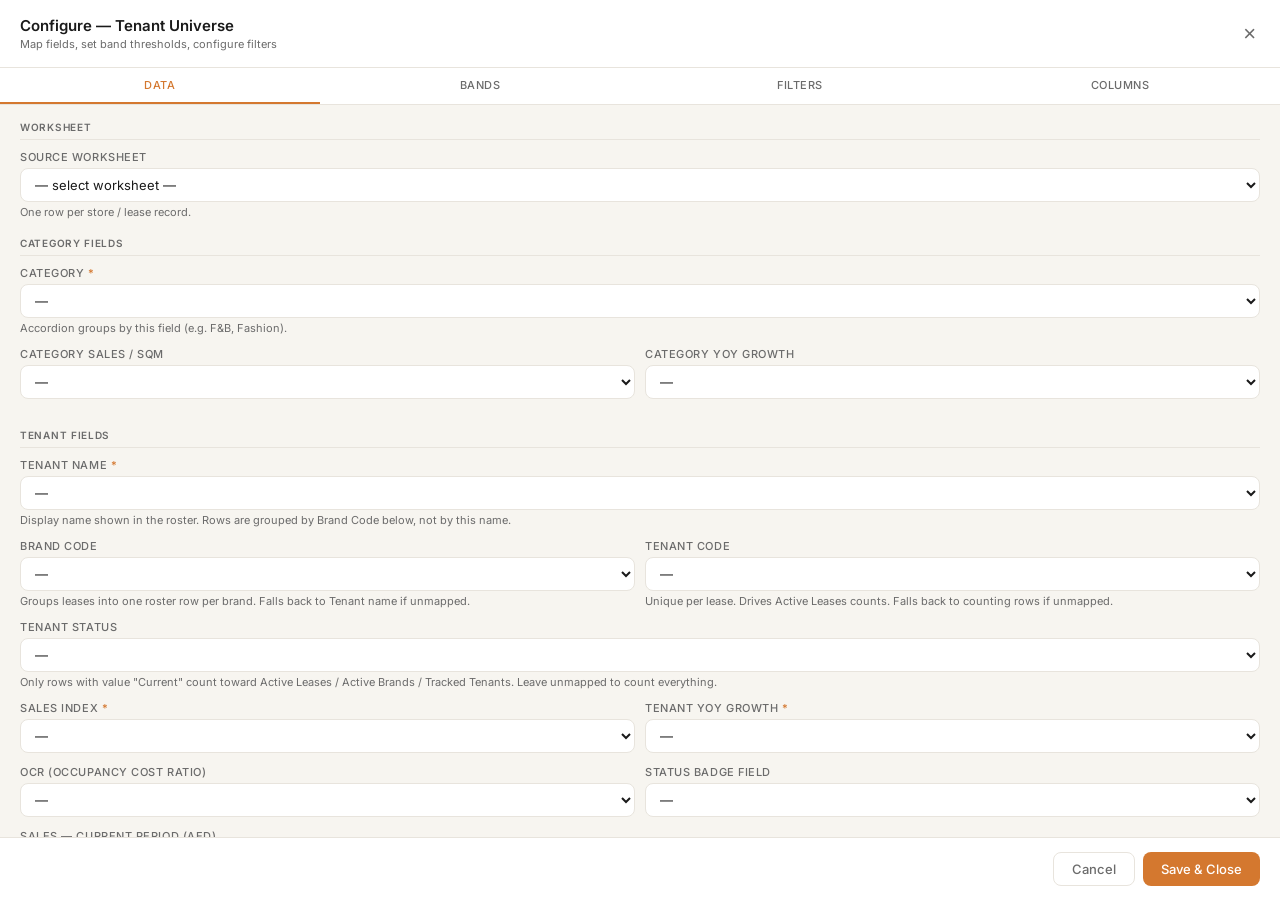
==== dialog.html @ 77770de3 "Initial commit: ARM Value Chain tenant universe Tableau extension" ====
<!DOCTYPE html>
<html lang="en">
<head>
  <meta charset="UTF-8" />
  <meta name="viewport" content="width=device-width, initial-scale=1.0" />
  <title>Configure — Tenant Universe</title>
  <link rel="preconnect" href="https://fonts.googleapis.com" />
  <link href="https://fonts.googleapis.com/css2?family=Inter:wght@400;500;600&display=swap" rel="stylesheet" />
  <script src="js/tableau.extensions.1.latest.min.js"></script>
  <link rel="stylesheet" href="dialog.css" />
</head>
<body>
<div id="config-panel">

  <div id="config-header">
    <div>
      <h2>Configure — Tenant Universe</h2>
      <p class="header-sub">Map fields, set band thresholds, configure filters</p>
    </div>
    <button id="config-close" onclick="cancelConfig()">&#215;</button>
  </div>

  <div id="config-tabs">
    <button class="ctab active" data-tab="data">Data</button>
    <button class="ctab" data-tab="bands">Bands</button>
    <button class="ctab" data-tab="filters">Filters</button>
    <button class="ctab" data-tab="columns">Columns</button>
  </div>

  <div id="config-body">

    <!-- ── Tab: Data ── -->
    <div class="tab-pane active" id="tab-data">

      <div class="section-title">Worksheet</div>
      <div class="field-group">
        <label for="ws-source">Source worksheet</label>
        <select id="ws-source">
          <option value="">— select worksheet —</option>
        </select>
        <p class="field-hint">One row per store / lease record.</p>
      </div>

      <div class="section-title">Category fields</div>
      <div class="field-group">
        <label for="fld-category">Category <span style="color:var(--accent)">*</span></label>
        <select id="fld-category"><option value="">—</option></select>
        <p class="field-hint">Accordion groups by this field (e.g. F&amp;B, Fashion).</p>
      </div>
      <div class="field-row">
        <div class="field-group">
          <label for="fld-cat-sqft">Category Sales / Sqm</label>
          <select id="fld-cat-sqft"><option value="">—</option></select>
        </div>
        <div class="field-group">
          <label for="fld-cat-yoy">Category YoY growth</label>
          <select id="fld-cat-yoy"><option value="">—</option></select>
        </div>
      </div>

      <div class="section-title">Tenant fields</div>
      <div class="field-group">
        <label for="fld-tenant">Tenant name <span style="color:var(--accent)">*</span></label>
        <select id="fld-tenant"><option value="">—</option></select>
        <p class="field-hint">Display name shown in the roster. Rows are grouped by Brand Code below, not by this name.</p>
      </div>
      <div class="field-row">
        <div class="field-group">
          <label for="fld-brand-code">Brand Code</label>
          <select id="fld-brand-code"><option value="">—</option></select>
          <p class="field-hint">Groups leases into one roster row per brand. Falls back to Tenant name if unmapped.</p>
        </div>
        <div class="field-group">
          <label for="fld-tenant-code">Tenant Code</label>
          <select id="fld-tenant-code"><option value="">—</option></select>
          <p class="field-hint">Unique per lease. Drives Active Leases counts. Falls back to counting rows if unmapped.</p>
        </div>
      </div>
      <div class="field-group">
        <label for="fld-tenant-status">Tenant Status</label>
        <select id="fld-tenant-status"><option value="">—</option></select>
        <p class="field-hint">Only rows with value "Current" count toward Active Leases / Active Brands / Tracked Tenants. Leave unmapped to count everything.</p>
      </div>
      <div class="field-row">
        <div class="field-group">
          <label for="fld-sales-index">Sales index <span style="color:var(--accent)">*</span></label>
          <select id="fld-sales-index"><option value="">—</option></select>
        </div>
        <div class="field-group">
          <label for="fld-tenant-yoy">Tenant YoY growth <span style="color:var(--accent)">*</span></label>
          <select id="fld-tenant-yoy"><option value="">—</option></select>
        </div>
      </div>
      <div class="field-row">
        <div class="field-group">
          <label for="fld-ocr">OCR (occupancy cost ratio)</label>
          <select id="fld-ocr"><option value="">—</option></select>
        </div>
        <div class="field-group">
          <label for="fld-status">Status badge field</label>
          <select id="fld-status"><option value="">—</option></select>
        </div>
      </div>
      <div class="field-group">
        <label for="fld-sales-current">Sales — current period (AED)</label>
        <select id="fld-sales-current"><option value="">—</option></select>
        <p class="field-hint">Actual sales value for the tenant, shown in AED millions.</p>
      </div>
      <div class="field-group">
        <label for="fld-sales-per-sqm">Sales / Sqm (AED)</label>
        <select id="fld-sales-per-sqm"><option value="">—</option></select>
        <p class="field-hint">Used for the "By Sales/Sqm" sort button.</p>
      </div>

      <div class="section-title">Portfolio KPI fields</div>
      <p class="field-hint" style="margin-top:-6px;margin-bottom:10px;">Feed the portfolio-wide KPI cards. These are per-unit values, summed across every row (not deduped per tenant).</p>
      <div class="field-row">
        <div class="field-group">
          <label for="fld-sales-prior">Sales — prior period (AED)</label>
          <select id="fld-sales-prior"><option value="">—</option></select>
        </div>
        <div class="field-group">
          <label for="fld-mat-rent">MAT Rent (AED)</label>
          <select id="fld-mat-rent"><option value="">—</option></select>
        </div>
      </div>

      <div class="section-title">Store fields</div>
      <div class="field-row">
        <div class="field-group">
          <label for="fld-location">Location <span style="color:var(--accent)">*</span></label>
          <select id="fld-location"><option value="">—</option></select>
        </div>
        <div class="field-group">
          <label for="fld-level">Level / unit</label>
          <select id="fld-level"><option value="">—</option></select>
        </div>
      </div>
      <div class="field-row">
        <div class="field-group">
          <label for="fld-lease-end">Lease end date</label>
          <select id="fld-lease-end"><option value="">—</option></select>
        </div>
        <div class="field-group">
          <label for="fld-sqm">Store area (sqm)</label>
          <select id="fld-sqm"><option value="">—</option></select>
        </div>
      </div>
      <div class="field-row">
        <div class="field-group">
          <label for="fld-lease-value">Lease value (AED)</label>
          <select id="fld-lease-value"><option value="">—</option></select>
        </div>
        <div class="field-group">
          <label for="fld-store-status">Store status</label>
          <select id="fld-store-status"><option value="">—</option></select>
        </div>
      </div>
      <div class="field-group">
        <label for="fld-store-count">Store count</label>
        <select id="fld-store-count"><option value="">—</option></select>
        <p class="field-hint">Number of stores/units for the tenant. If left unmapped, falls back to counting rows per tenant.</p>
      </div>

    </div><!-- /tab-data -->

    <!-- ── Tab: Bands ── -->
    <div class="tab-pane" id="tab-bands">

      <p style="font-size:12px;color:var(--text-muted);margin-bottom:14px;line-height:1.5;">
        Sales Index bars are colored based on these thresholds. A value of 100 = portfolio average.
      </p>

      <div class="band-row">
        <div class="band-swatch" id="band-high-swatch" style="background:#2E7D32;"></div>
        <span class="band-label">High performance</span>
        <span style="font-size:12px;color:var(--text-muted);white-space:nowrap;">Sales Index ≥</span>
        <input type="number" id="band-high-threshold" value="130" min="1" step="1" />
        <span class="band-desc">Green</span>
      </div>

      <div class="band-row">
        <div class="band-swatch" id="band-mid-swatch" style="background:#D4782F;"></div>
        <span class="band-label">Medium performance</span>
        <span style="font-size:12px;color:var(--text-muted);white-space:nowrap;">Sales Index ≥</span>
        <input type="number" id="band-mid-threshold" value="100" min="0" step="1" />
        <span class="band-desc">Orange</span>
      </div>

      <div class="band-row" style="opacity:.7;">
        <div class="band-swatch" style="background:#C62828;"></div>
        <span class="band-label">Low performance</span>
        <span style="font-size:12px;color:var(--text-muted);white-space:nowrap;">Sales Index &lt; medium</span>
        <span style="flex:0 0 80px;text-align:center;font-size:13px;color:var(--text-muted);">auto</span>
        <span class="band-desc">Red</span>
      </div>

      <p style="font-size:11px;color:var(--text-muted);margin-top:14px;">
        High threshold must be greater than Medium threshold.
      </p>

    </div><!-- /tab-bands -->

    <!-- ── Tab: Filters ── -->
    <div class="tab-pane" id="tab-filters">

      <div class="section-title">Date filter</div>

      <div class="toggle-row">
        <div>
          <div class="toggle-label">Enable date filter pill</div>
          <div class="toggle-desc">Adds a date range pill to the filter bar.</div>
        </div>
        <label class="toggle">
          <input type="checkbox" id="date-filter-enabled" />
          <span class="toggle-slider"></span>
        </label>
      </div>

      <div id="date-filter-settings" style="display:none;margin-top:12px;">
        <div class="field-row">
          <div class="field-group">
            <label for="date-filter-field">Date source field</label>
            <select id="date-filter-field">
              <option value="">— select field —</option>
              <option value="leaseEndField">Lease End Date</option>
            </select>
            <p class="field-hint">Field whose values are filtered by the date range.</p>
          </div>
          <div class="field-group">
            <label for="date-filter-label">Pill label</label>
            <input type="text" id="date-filter-label" value="Date" placeholder="Date" />
          </div>
        </div>
        <div class="field-group">
          <label for="date-filter-default">Default preset</label>
          <select id="date-filter-default">
            <option value="all">All Time</option>
            <option value="last7">Last 7 days</option>
            <option value="last14">Last 14 days</option>
            <option value="last30">Last 30 days</option>
            <option value="last60">Last 60 days</option>
            <option value="last90">Last 90 days</option>
            <option value="mtd">Month to Date</option>
            <option value="qtd">Quarter to Date</option>
            <option value="ytd">Year to Date</option>
          </select>
        </div>
      </div>

      <div class="section-title" style="margin-top:20px;">Category filters</div>
      <p style="font-size:12px;color:var(--text-muted);margin-bottom:10px;line-height:1.5;">
        Add pill filters for dimension fields. Up to 6 filters. Users can multi-select values.
      </p>

      <div class="filter-list" id="filter-list"></div>

      <div class="add-stage-row">
        <button type="button" id="add-filter-btn">+ Add filter</button>
      </div>

    </div><!-- /tab-filters -->

    <!-- ── Tab: Columns ── -->
    <div class="tab-pane" id="tab-columns">

      <p style="font-size:12px;color:var(--text-muted);margin-bottom:14px;line-height:1.5;">
        Rename the roster table's column headers, and show/hide each column. Tenant and Primary Location always stay visible.
        Hiding a column doesn't affect its sort button or KPI calculations — display only.
      </p>

      <div class="field-row">
        <div class="field-group">
          <label for="lbl-tenant">Tenant</label>
          <input type="text" id="lbl-tenant" value="Tenant" placeholder="Tenant" />
        </div>
        <div class="field-group">
          <label for="lbl-location">Primary Location</label>
          <input type="text" id="lbl-location" value="Primary Location" placeholder="Primary Location" />
        </div>
      </div>
      <div class="field-row">
        <div class="field-group">
          <label for="lbl-sales-index" style="display:flex;align-items:center;justify-content:space-between;">
            <span>Sales Index</span>
            <input type="checkbox" id="vis-sales-index" checked style="margin:0;" />
          </label>
          <input type="text" id="lbl-sales-index" value="Sales Index" placeholder="Sales Index" />
        </div>
        <div class="field-group">
          <label for="lbl-sales-current" style="display:flex;align-items:center;justify-content:space-between;">
            <span>Sales (AED)</span>
            <input type="checkbox" id="vis-sales-current" checked style="margin:0;" />
          </label>
          <input type="text" id="lbl-sales-current" value="Sales (AED)" placeholder="Sales (AED)" />
        </div>
      </div>
      <div class="field-row">
        <div class="field-group">
          <label for="lbl-sales-per-sqm" style="display:flex;align-items:center;justify-content:space-between;">
            <span>Sales/Sqm</span>
            <input type="checkbox" id="vis-sales-per-sqm" checked style="margin:0;" />
          </label>
          <input type="text" id="lbl-sales-per-sqm" value="Sales/Sqm" placeholder="Sales/Sqm" />
        </div>
        <div class="field-group">
          <label for="lbl-yoy" style="display:flex;align-items:center;justify-content:space-between;">
            <span>YoY Growth</span>
            <input type="checkbox" id="vis-yoy" checked style="margin:0;" />
          </label>
          <input type="text" id="lbl-yoy" value="YoY Growth" placeholder="YoY Growth" />
        </div>
      </div>
      <div class="field-row">
        <div class="field-group">
          <label for="lbl-ocr" style="display:flex;align-items:center;justify-content:space-between;">
            <span>OCR</span>
            <input type="checkbox" id="vis-ocr" checked style="margin:0;" />
          </label>
          <input type="text" id="lbl-ocr" value="OCR" placeholder="OCR" />
        </div>
        <div class="field-group">
          <label for="lbl-stores" style="display:flex;align-items:center;justify-content:space-between;">
            <span>Stores</span>
            <input type="checkbox" id="vis-stores" checked style="margin:0;" />
          </label>
          <input type="text" id="lbl-stores" value="Stores" placeholder="Stores" />
        </div>
      </div>
      <div class="field-group">
        <label for="lbl-status" style="display:flex;align-items:center;justify-content:space-between;">
          <span>Status</span>
          <input type="checkbox" id="vis-status" checked style="margin:0;" />
        </label>
        <input type="text" id="lbl-status" value="Status" placeholder="Status" />
      </div>

    </div><!-- /tab-columns -->

  </div><!-- /config-body -->

  <div id="config-footer">
    <button class="form-btn secondary" onclick="cancelConfig()">Cancel</button>
    <button class="form-btn" id="save-btn" onclick="saveAndClose()">Save &amp; Close</button>
  </div>

</div>
<script src="js/dialog.js"></script>
</body>
</html>
---- dialog.css ----
/* ── Aldar palette ─────────────────────────────────────────────────────────── */
:root {
  --bg:             #F7F5F0;
  --surface:        #FFFFFF;
  --surface2:       #F0EDE8;
  --border:         #E8E4DD;
  --accent:         #D4782F;
  --text:           #1A1A1A;
  --text-secondary: #4A4A4A;
  --text-muted:     #6B6B6B;
  --danger:         #C62828;
  --radius:         8px;
  --font:           'Inter', -apple-system, BlinkMacSystemFont, 'Segoe UI', sans-serif;
}

*, *::before, *::after { box-sizing: border-box; margin: 0; padding: 0; }

html, body {
  height: 100%;
  font-family: var(--font);
  background: var(--bg);
  color: var(--text);
  font-size: 13px;
  overflow: hidden;
}

#config-panel {
  display: flex;
  flex-direction: column;
  height: 100vh;
}

/* ── Header ────────────────────────────────────────────────────────────────── */
#config-header {
  display: flex;
  align-items: center;
  justify-content: space-between;
  padding: 16px 20px;
  background: var(--surface);
  border-bottom: 1px solid var(--border);
  flex-shrink: 0;
}
#config-header h2 { font-size: 15px; font-weight: 600; }
.header-sub { font-size: 11px; color: var(--text-muted); margin-top: 2px; }

#config-close {
  background: none; border: none; color: var(--text-muted);
  font-size: 22px; line-height: 1; cursor: pointer; padding: 0 4px;
  transition: color .15s;
}
#config-close:hover { color: var(--text); }

/* ── Tabs ──────────────────────────────────────────────────────────────────── */
#config-tabs {
  display: flex;
  background: var(--surface);
  border-bottom: 1px solid var(--border);
  flex-shrink: 0;
}
.ctab {
  flex: 1; padding: 10px 4px; text-align: center;
  font-size: 11px; font-weight: 500; color: var(--text-muted);
  cursor: pointer; border-bottom: 2px solid transparent;
  transition: color .15s, border-color .15s;
  text-transform: uppercase; letter-spacing: .05em;
  border-top: none; border-left: none; border-right: none;
  background: none; font-family: var(--font);
}
.ctab.active { color: var(--accent); border-bottom-color: var(--accent); }
.ctab:hover:not(.active) { color: var(--text-secondary); }

/* ── Body ──────────────────────────────────────────────────────────────────── */
#config-body {
  flex: 1;
  overflow-y: auto;
  padding: 16px 20px;
}
#config-body::-webkit-scrollbar { width: 6px; }
#config-body::-webkit-scrollbar-track { background: transparent; }
#config-body::-webkit-scrollbar-thumb { background: var(--border); border-radius: 3px; }
#config-body::-webkit-scrollbar-thumb:hover { background: #c8c0b5; }

.tab-pane { display: none; }
.tab-pane.active { display: block; }

/* ── Section titles ────────────────────────────────────────────────────────── */
.section-title {
  font-size: 10px; font-weight: 600; text-transform: uppercase;
  letter-spacing: .07em; color: var(--text-muted);
  margin: 18px 0 10px;
  padding-bottom: 6px;
  border-bottom: 1px solid var(--border);
}
.section-title:first-child { margin-top: 0; }

/* ── Form fields ───────────────────────────────────────────────────────────── */
.field-group { margin-bottom: 12px; }
.field-group label {
  display: block; font-size: 11px; font-weight: 500;
  color: var(--text-muted); text-transform: uppercase;
  letter-spacing: .05em; margin-bottom: 4px;
}
.field-hint { font-size: 11px; color: var(--text-muted); margin-top: 3px; }
.field-group input[type="text"],
.field-group input[type="number"],
.field-group select {
  width: 100%;
  background: var(--surface);
  border: 1px solid var(--border);
  color: var(--text);
  font-size: 13px;
  font-family: var(--font);
  padding: 7px 10px;
  border-radius: var(--radius);
  outline: none;
  transition: border-color .15s, box-shadow .15s;
}
.field-group input:focus,
.field-group select:focus {
  border-color: var(--accent);
  box-shadow: 0 0 0 3px rgba(212,120,47,.12);
}
.field-row {
  display: grid; grid-template-columns: 1fr 1fr; gap: 10px;
}

/* ── Toggle rows ───────────────────────────────────────────────────────────── */
.toggle-row {
  display: flex; align-items: center; justify-content: space-between;
  padding: 10px 0; border-bottom: 1px solid var(--border);
}
.toggle-row:last-child { border-bottom: none; }
.toggle-label { font-size: 13px; color: var(--text); }
.toggle-desc  { font-size: 11px; color: var(--text-muted); margin-top: 1px; }

.toggle {
  position: relative; width: 38px; height: 20px;
  display: inline-block; flex-shrink: 0;
}
.toggle input { opacity: 0; width: 0; height: 0; }
.toggle-slider {
  position: absolute; inset: 0;
  background: var(--surface2); border: 1px solid var(--border);
  border-radius: 20px; cursor: pointer; transition: background .2s;
}
.toggle-slider::before {
  content: ''; position: absolute;
  width: 14px; height: 14px; left: 2px; top: 2px;
  background: var(--text-muted); border-radius: 50%;
  transition: transform .2s, background .2s;
}
.toggle input:checked + .toggle-slider { background: var(--accent); border-color: var(--accent); }
.toggle input:checked + .toggle-slider::before { transform: translateX(18px); background: #fff; }

/* ── Filter manager ────────────────────────────────────────────────────────── */
.filter-list { display: flex; flex-direction: column; gap: 5px; margin-bottom: 10px; }
.filter-item {
  display: grid;
  grid-template-columns: 1fr 1fr 100px 28px;
  align-items: center;
  gap: 6px;
  background: var(--surface);
  border: 1px solid var(--border);
  border-radius: 6px;
  padding: 7px 8px;
}
.filter-item input[type="text"] {
  width: 100%; border: 1px solid var(--border); border-radius: var(--radius);
  padding: 5px 8px; font-size: 12px; font-family: var(--font);
  color: var(--text); background: var(--surface2); outline: none;
}
.filter-item input[type="text"]:focus { border-color: var(--accent); }
.filter-item select {
  width: 100%; border: 1px solid var(--border); border-radius: var(--radius);
  padding: 5px 8px; font-size: 12px; font-family: var(--font);
  color: var(--text); background: var(--surface2); outline: none;
}
.filter-item select:focus { border-color: var(--accent); }

/* ── Buttons ───────────────────────────────────────────────────────────────── */
.form-btn {
  background: var(--accent); color: #fff; border: none;
  padding: 8px 18px; border-radius: var(--radius);
  font-size: 13px; font-family: var(--font); font-weight: 500;
  cursor: pointer; white-space: nowrap; transition: opacity .15s;
}
.form-btn:hover { opacity: .88; }
.form-btn:disabled { opacity: .5; cursor: not-allowed; }
.form-btn.secondary {
  background: var(--surface); color: var(--text-muted);
  border: 1px solid var(--border);
}
.form-btn.secondary:hover { color: var(--text); border-color: var(--accent); background: var(--surface2); }

.add-stage-row { display: flex; gap: 8px; }
.add-stage-row button {
  padding: 7px 14px; font-size: 13px; border: 1px solid var(--accent);
  background: #fff; color: var(--accent); border-radius: var(--radius);
  cursor: pointer; font-weight: 600; font-family: var(--font);
}
.add-stage-row button:hover { background: var(--accent); color: #fff; }

.del-btn {
  background: none; border: none; cursor: pointer; color: var(--text-muted);
  font-size: 18px; padding: 0 2px; line-height: 1;
}
.del-btn:hover { color: var(--danger); }

/* ── Footer ────────────────────────────────────────────────────────────────── */
#config-footer {
  padding: 14px 20px;
  border-top: 1px solid var(--border);
  display: flex; gap: 8px; justify-content: flex-end;
  background: var(--surface);
  flex-shrink: 0;
}

/* ── Display tab — threshold band rows ─────────────────────────────────────── */
.band-row {
  display: flex; align-items: center; gap: 10px;
  padding: 10px 12px; background: var(--surface);
  border: 1px solid var(--border); border-radius: var(--radius);
  margin-bottom: 8px;
}
.band-swatch {
  width: 14px; height: 14px; border-radius: 3px; flex-shrink: 0;
}
.band-label { font-size: 12px; color: var(--text); flex: 1; }
.band-row input[type="number"] {
  width: 80px; padding: 5px 8px; font-size: 13px; font-family: var(--font);
  border: 1px solid var(--border); border-radius: var(--radius);
  background: var(--surface2); color: var(--text); outline: none;
  text-align: center;
}
.band-row input[type="number"]:focus { border-color: var(--accent); }
.band-desc { font-size: 11px; color: var(--text-muted); width: 70px; text-align: right; }
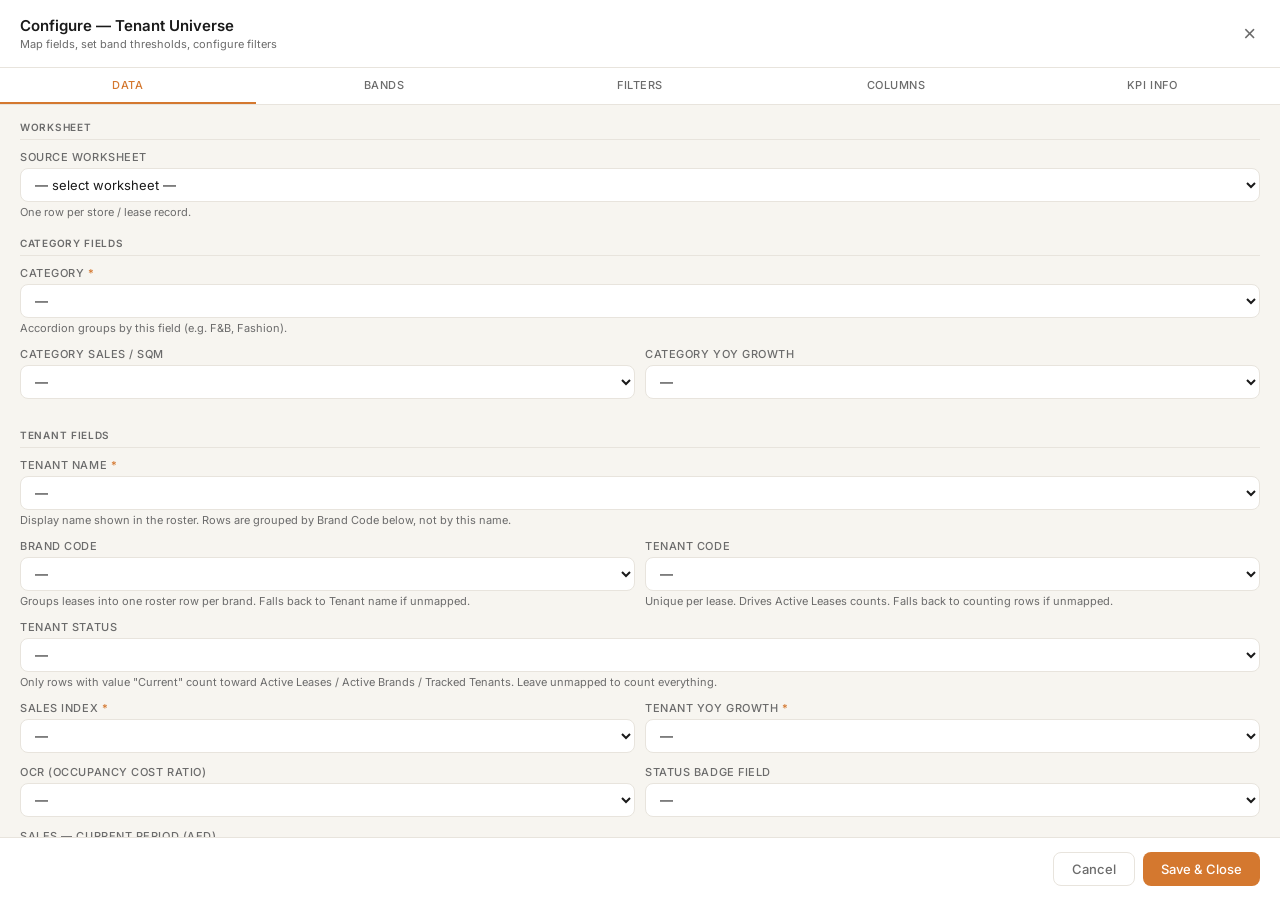
==== commit e5bb6e62: "Filter by any worksheet column, add KPI card info tooltips - Category and date filters were restrict" ====
--- a/dialog.html
+++ b/dialog.html
@@ -25,6 +25,7 @@
     <button class="ctab" data-tab="bands">Bands</button>
     <button class="ctab" data-tab="filters">Filters</button>
     <button class="ctab" data-tab="columns">Columns</button>
+    <button class="ctab" data-tab="kpi-info">KPI Info</button>
   </div>
 
   <div id="config-body">
@@ -337,6 +338,41 @@
 
     </div><!-- /tab-columns -->
 
+    <!-- ── Tab: KPI Info ── -->
+    <div class="tab-pane" id="tab-kpi-info">
+
+      <div class="section-title">KPI Card Tooltips</div>
+      <p style="font-size:12px;color:var(--text-muted);margin-bottom:10px;line-height:1.5;">
+        Shown when a user hovers the "i" icon on each KPI card. Leave blank to use the default text.
+      </p>
+
+      <div class="field-group">
+        <label>Assets</label>
+        <textarea id="tip-assets" rows="3" placeholder="Count of distinct locations (malls/properties) across the portfolio — a physical site count, not filtered by tenant status."></textarea>
+      </div>
+      <div class="field-group">
+        <label>Active Leases</label>
+        <textarea id="tip-active-leases" rows="3" placeholder="Count of distinct Tenant Codes among rows where Tenant Status = Current. Falls back to counting every row if Tenant Code isn't mapped."></textarea>
+      </div>
+      <div class="field-group">
+        <label>Active Brands</label>
+        <textarea id="tip-active-brands" rows="3" placeholder="Count of distinct Brand Codes with at least one Current-status lease. Falls back to counting distinct tenant names if Brand Code isn't mapped."></textarea>
+      </div>
+      <div class="field-group">
+        <label>MAT Sales</label>
+        <textarea id="tip-mat-sales" rows="3" placeholder="MAT = Moving Annual Turnover — sum of Sales (AED) across all rows. The % shown is (MAT Sales − Sales Prior Period) ÷ Sales Prior Period."></textarea>
+      </div>
+      <div class="field-group">
+        <label>Portfolio OCR</label>
+        <textarea id="tip-portfolio-ocr" rows="3" placeholder="OCR = Occupancy Cost Ratio — total MAT Rent divided by total Sales (AED) across the portfolio."></textarea>
+      </div>
+      <div class="field-group">
+        <label>Avg Sales/Sqm</label>
+        <textarea id="tip-avg-sales-per-sqm" rows="3" placeholder="Total Sales (AED) divided by total Store Area (sqm) across the portfolio."></textarea>
+      </div>
+
+    </div><!-- /tab-kpi-info -->
+
   </div><!-- /config-body -->
 
   <div id="config-footer">
--- a/dialog.css
+++ b/dialog.css
@@ -103,7 +103,8 @@
 .field-hint { font-size: 11px; color: var(--text-muted); margin-top: 3px; }
 .field-group input[type="text"],
 .field-group input[type="number"],
-.field-group select {
+.field-group select,
+.field-group textarea {
   width: 100%;
   background: var(--surface);
   border: 1px solid var(--border);
@@ -115,8 +116,10 @@
   outline: none;
   transition: border-color .15s, box-shadow .15s;
 }
+.field-group textarea { resize: vertical; }
 .field-group input:focus,
-.field-group select:focus {
+.field-group select:focus,
+.field-group textarea:focus {
   border-color: var(--accent);
   box-shadow: 0 0 0 3px rgba(212,120,47,.12);
 }
